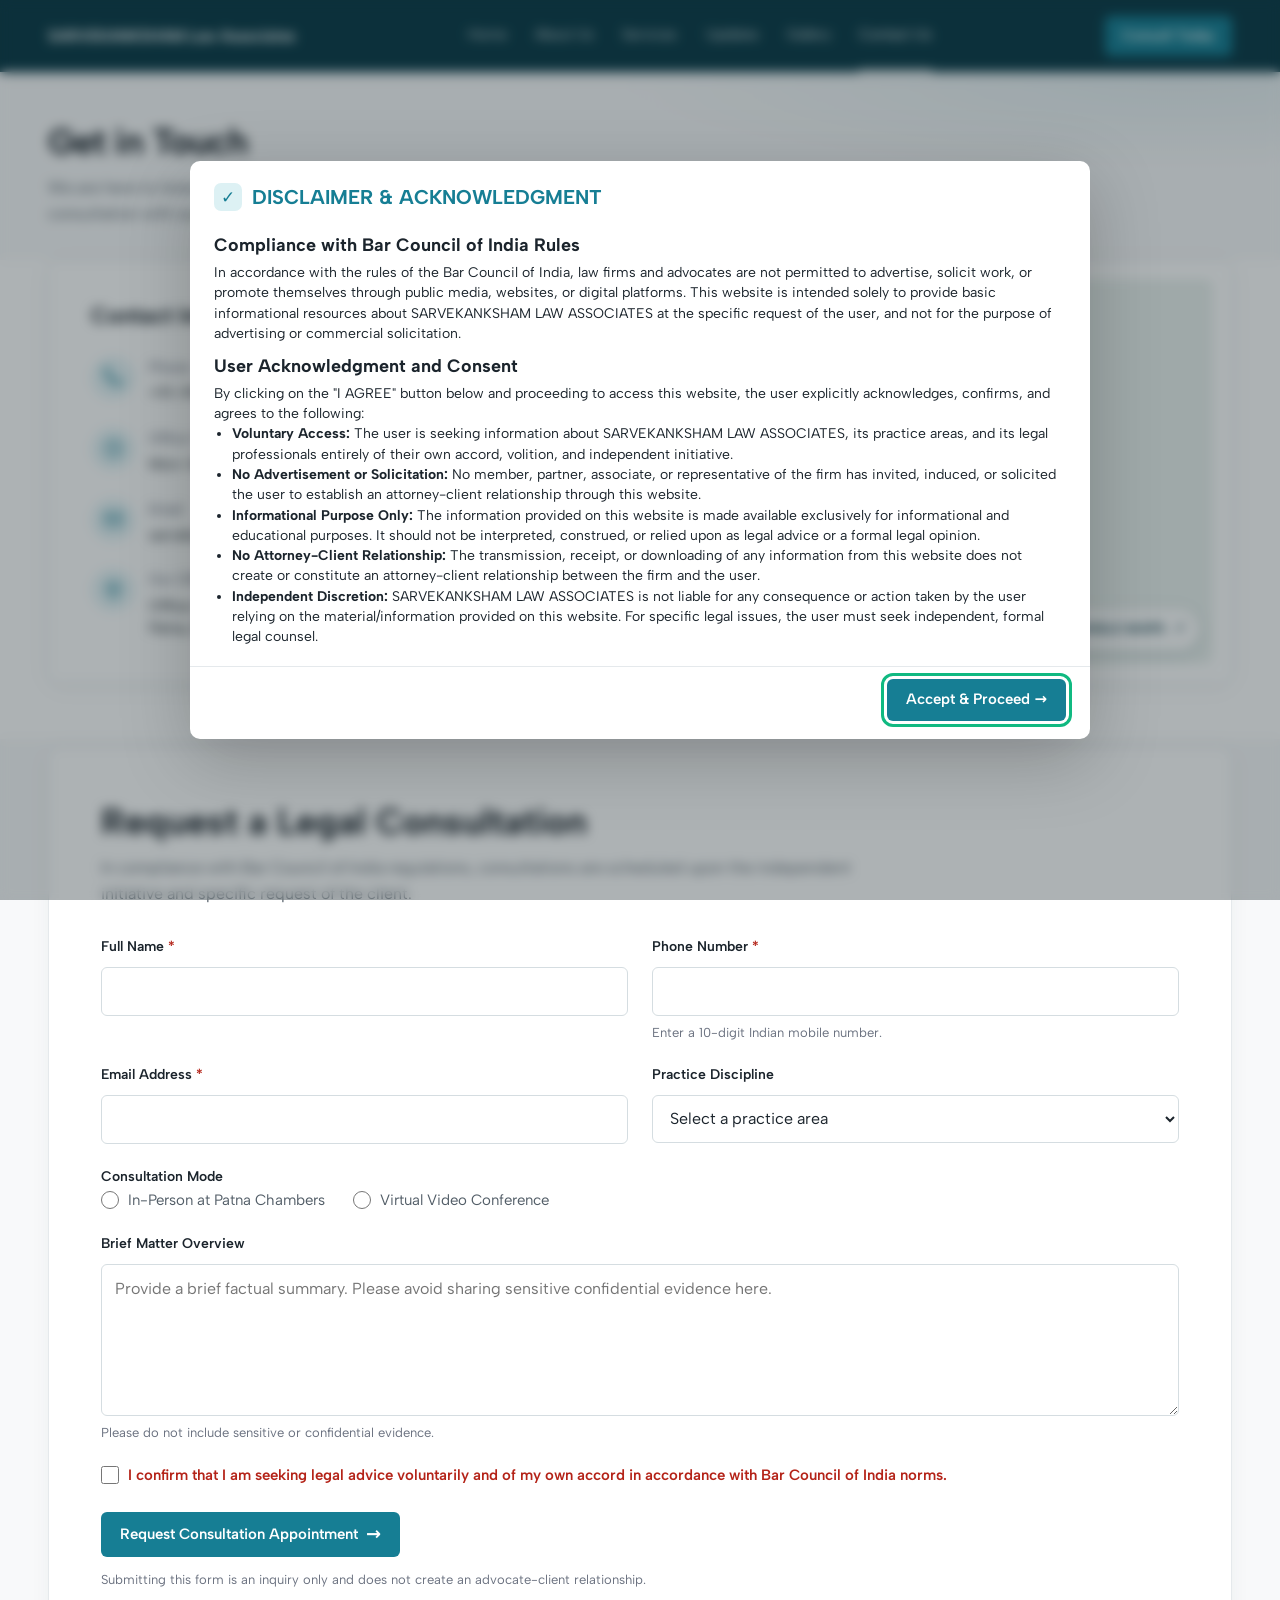
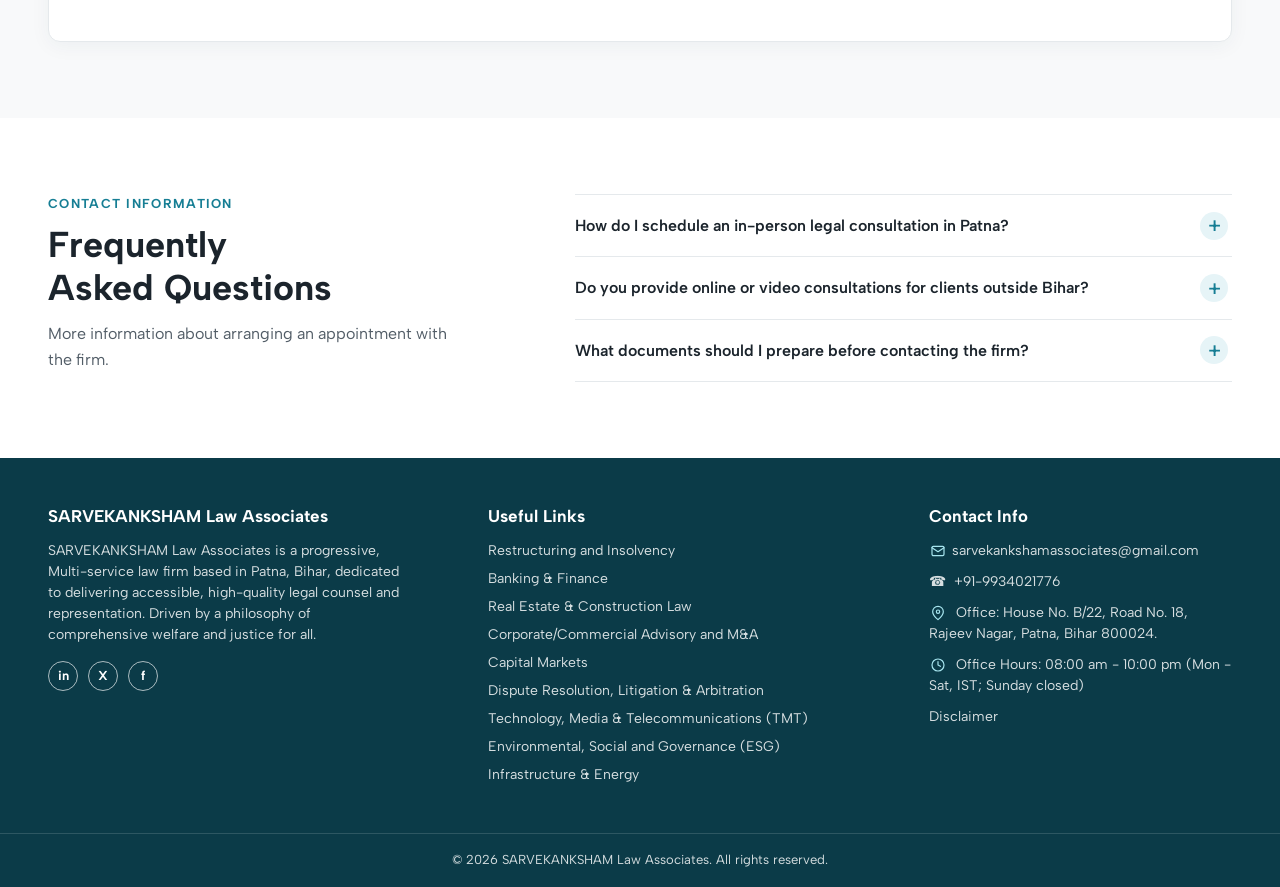
==== contact.html @ 712bc117 "Publish SARVEKANKSHAM Law Associates website Add static site, SEO deployment setup, and Netlify conf" ====
<!doctype html>
<html lang="en-IN">
<head>
  <meta charset="utf-8">
  <meta name="viewport" content="width=device-width, initial-scale=1">
  <meta name="theme-color" content="#0B3B48">
  <meta name="description" content="Schedule a confidential legal consultation with SARVEKANKSHAM Law Associates in Patna, Bihar. Find office location, chamber hours, and direct contact details.">
  <meta name="robots" content="index,follow">
  <link rel="canonical" href="https://sarvekanksham.com/contact.html">

  <title>Contact &amp; Consultation Request | SARVEKANKSHAM Law Associates Patna</title>
  <meta property="og:type" content="website">
  <meta property="og:locale" content="en_IN">
  <meta property="og:site_name" content="SARVEKANKSHAM Law Associates">
  <meta property="og:title" content="Contact &amp; Consultation Request | SARVEKANKSHAM Law Associates">
  <meta property="og:description" content="Contact SARVEKANKSHAM Law Associates in Patna, Bihar, for consultation arrangements, office details, and general inquiries.">
  <meta property="og:url" content="https://sarvekanksham.com/contact.html">
  <meta property="og:image" content="https://sarvekanksham.com/assets/images/about-office-sign.jpg">
  <meta property="og:image:alt" content="SARVEKANKSHAM Law Associates office sign">
  <meta name="twitter:card" content="summary_large_image">
  <meta name="twitter:title" content="Contact &amp; Consultation Request | SARVEKANKSHAM Law Associates">
  <meta name="twitter:description" content="Contact SARVEKANKSHAM Law Associates in Patna, Bihar, for consultation arrangements and office details.">
  <meta name="twitter:image" content="https://sarvekanksham.com/assets/images/about-office-sign.jpg">

  <link rel="preconnect" href="https://fonts.googleapis.com">
  <link rel="preconnect" href="https://fonts.gstatic.com" crossorigin>
  <link rel="stylesheet" href="assets/css/variables.css">
  <link rel="stylesheet" href="assets/css/base.css">
  <link rel="stylesheet" href="assets/css/components.css">
  <link rel="stylesheet" href="assets/css/pages/contact.css">
  <script src="assets/js/compliance.js" defer></script>
  <script src="assets/js/main.js" defer></script>
  <script src="assets/js/contact.js" defer></script>

  <script type="application/ld+json">
  {
    "@context": "https://schema.org",
    "@type": "ContactPage",
    "url": "https://sarvekanksham.com/contact.html",
    "name": "Contact SARVEKANKSHAM Law Associates",
    "mainEntity": {
      "@type": "LegalService",
      "@id": "https://sarvekanksham.com/#legal-service",
      "name": "SARVEKANKSHAM Law Associates",
      "url": "https://sarvekanksham.com/",
      "telephone": "+91-9934021776",
      "email": "sarvekankshamassociates@gmail.com",
      "hasMap": "https://maps.app.goo.gl/iKC4Cm7w2cUns8C2A",
      "address": {
        "@type": "PostalAddress",
        "streetAddress": "House No. B/22, Road No. 18, Rajeev Nagar",
        "addressLocality": "Patna",
        "addressRegion": "Bihar",
        "postalCode": "800024",
        "addressCountry": "IN"
      },
      "openingHoursSpecification": {
        "@type": "OpeningHoursSpecification",
        "dayOfWeek": ["Monday", "Tuesday", "Wednesday", "Thursday", "Friday", "Saturday"],
        "opens": "08:00",
        "closes": "22:00"
      }
    }
  }
  </script>
  <script type="application/ld+json">
  {
    "@context": "https://schema.org",
    "@type": "FAQPage",
    "mainEntity": [
      {
        "@type": "Question",
        "name": "How do I schedule an in-person legal consultation in Patna?",
        "acceptedAnswer": {
          "@type": "Answer",
          "text": "In-person consultations at our Patna chambers are scheduled upon prior request. You can submit your inquiry through our online consultation form or call our office desk directly (+91-9934021776) to schedule a mutually convenient appointment time."
        }
      },
      {
        "@type": "Question",
        "name": "Do you provide online or video consultations for clients outside Bihar?",
        "acceptedAnswer": {
          "@type": "Answer",
          "text": "Yes. We offer remote consultations via secure video conferencing for clients across India, non-resident Biharis, and commercial entities requiring preliminary legal advice or document review."
        }
      },
      {
        "@type": "Question",
        "name": "What documents should I prepare before contacting the firm?",
        "acceptedAnswer": {
          "@type": "Answer",
          "text": "Please have relevant primary legal documents ready: copy of the FIR or complaint for criminal matters, revenue records and title deeds for property disputes, or contracts and correspondence for commercial litigation."
        }
      }
    ]
  }
  </script>
</head>
<body>
  <a class="skip-link" href="#main-content">Skip to main content</a>

  <header class="site-header">
    <div class="container site-header__inner">
      <a class="site-brand" href="index.html" aria-label="SARVEKANKSHAM Law Associates home">SARVEKANKSHAM Law Associates</a>
      <button class="site-nav__toggle" type="button" aria-expanded="false" aria-controls="primary-navigation">
        <span aria-hidden="true">☰</span>
        <span class="site-nav__toggle-label">Open navigation</span>
      </button>
      <nav class="site-nav" id="primary-navigation" aria-label="Main navigation">
        <ul class="site-nav__links">
          <li><a href="index.html">Home</a></li>
          <li><a href="about.html">About Us</a></li>
          <li><a href="services.html">Services</a></li>
          <li><a href="updates.html">Updates</a></li>
          <li><a href="gallery.html">Gallery</a></li>
          <li><a class="active" href="contact.html" aria-current="page">Contact Us</a></li>
        </ul>
      </nav>
      <a class="btn-pill" href="contact.html" data-consult-cta>Consult Today</a>
    </div>
  </header>

  <main id="main-content">
    <section class="contact-hero" aria-labelledby="contact-title">
      <div class="container contact-hero__intro">
        <h1 id="contact-title">Get in Touch</h1>
        <p>We are here to listen and help you through your legal matters. Reach out today for a confidential consultation with our expert team.</p>
      </div>
    </section>

    <section class="contact-overview" aria-label="Contact details and office location">
      <div class="container contact-overview__card">
        <div class="contact-information">
          <h2>Contact Information</h2>
          <ul class="contact-information__list">
            <li class="contact-information__item">
              <span class="contact-information__icon" aria-hidden="true">
                <svg viewBox="0 0 24 24" fill="none" stroke="currentColor" stroke-width="1.8" stroke-linecap="round" stroke-linejoin="round"><path d="M21 16.4v3a2 2 0 0 1-2.2 2 19.8 19.8 0 0 1-8.6-3.1 19.4 19.4 0 0 1-6-6A19.8 19.8 0 0 1 1.1 3.7 2 2 0 0 1 3.1 1.5h3a2 2 0 0 1 2 1.7c.1 1 .4 2 .7 2.9a2 2 0 0 1-.5 2.1L7 9.5a16 16 0 0 0 6 6l1.3-1.3a2 2 0 0 1 2.1-.5c.9.3 1.9.6 2.9.7a2 2 0 0 1 1.7 2Z"/></svg>
              </span>
              <div>
                <span class="contact-information__label">Phone</span>
                <a class="contact-information__value" href="tel:+919934021776">+91-9934021776</a>
              </div>
            </li>
            <li class="contact-information__item">
              <span class="contact-information__icon" aria-hidden="true">
                <svg viewBox="0 0 24 24" fill="none" stroke="currentColor" stroke-width="1.8" stroke-linecap="round" stroke-linejoin="round"><circle cx="12" cy="12" r="9"/><path d="M12 7v5l3.5 2"/></svg>
              </span>
              <div>
                <span class="contact-information__label">Office Time</span>
                <span class="contact-information__value">Mon–Sat | 08:00 AM–10:00 PM IST; Sunday closed</span>
              </div>
            </li>
            <li class="contact-information__item">
              <span class="contact-information__icon" aria-hidden="true">
                <svg viewBox="0 0 24 24" fill="none" stroke="currentColor" stroke-width="1.8" stroke-linecap="round" stroke-linejoin="round"><rect x="3" y="5" width="18" height="14" rx="2"/><path d="m3 7 9 6 9-6"/></svg>
              </span>
              <div>
                <span class="contact-information__label">Email</span>
                <a class="contact-information__value" href="mailto:sarvekankshamassociates@gmail.com">sarvekankshamassociates@gmail.com</a>
              </div>
            </li>
            <li class="contact-information__item">
              <span class="contact-information__icon" aria-hidden="true">
                <svg viewBox="0 0 24 24" fill="none" stroke="currentColor" stroke-width="1.8" stroke-linecap="round" stroke-linejoin="round"><path d="M20 10c0 5-8 12-8 12S4 15 4 10a8 8 0 1 1 16 0Z"/><circle cx="12" cy="10" r="2.5"/></svg>
              </span>
              <div>
                <span class="contact-information__label">Our Office</span>
                <span class="contact-information__value">Office: House No. B/22, Road No. 18, Rajeev Nagar, Patna, Bihar 800024</span>
              </div>
            </li>
          </ul>
      </div>

      <div class="contact-map">
        <div class="map-link-wrapper">
          <iframe
            class="contact-map__embed"
            src="https://www.google.com/maps?q=House+No.+B%2F22%2C+Road+No.+18%2C+Rajeev+Nagar%2C+Patna%2C+Bihar+800024&output=embed"
            title="Google Maps showing SARVEKANKSHAM Law Associates in Patna"
            loading="lazy"
            referrerpolicy="no-referrer-when-downgrade"
            allowfullscreen>
          </iframe>
          <a class="contact-map__open" href="https://maps.app.goo.gl/iKC4Cm7w2cUns8C2A" target="_blank" rel="noopener noreferrer" aria-label="Open SARVEKANKSHAM Law Associates office location in Google Maps">Open in Google Maps <span aria-hidden="true">↗</span></a>
        </div>
      </div>
    </section>

    <section class="consultation-section" aria-labelledby="consultation-title">
      <div class="container">
        <div class="consultation-card">
          <header class="consultation-card__header">
            <h2 id="consultation-title">Request a Legal Consultation</h2>
            <p>In compliance with Bar Council of India regulations, consultations are scheduled upon the independent initiative and specific request of the client.</p>
          </header>

          <form id="contact-form" name="consultation-request" method="POST" data-netlify="true" netlify-honeypot="bot-field">
            <input type="hidden" name="form-name" value="consultation-request">
            <input type="hidden" name="subject" value="New consultation request from SARVEKANKSHAM Law Associates website">
            <p class="contact-form__submission-message" role="alert" data-form-error hidden>Your request could not be sent. Please try again or call <a href="tel:+919934021776">+91-9934021776</a>.</p>
            <p class="form-field__hint" role="status" data-form-pending hidden>Sending your request...</p>
            <div class="contact-form__honeypot" aria-hidden="true">
              <label for="bot-field">Leave this field empty</label>
              <input id="bot-field" name="bot-field" tabindex="-1" autocomplete="off">
            </div>

            <div class="contact-form__grid">
              <div class="form-field">
                <label for="full-name">Full Name <span aria-hidden="true">*</span></label>
                <input id="full-name" name="full-name" type="text" autocomplete="name" minlength="2" maxlength="100" required aria-describedby="full-name-error">
                <span class="form-field__error" id="full-name-error" data-error-for="full-name" aria-live="polite"></span>
              </div>

              <div class="form-field">
                <label for="phone-number">Phone Number <span aria-hidden="true">*</span></label>
                <input id="phone-number" name="phone-number" type="tel" inputmode="numeric" autocomplete="tel-national" pattern="[6-9][0-9]{9}" minlength="10" maxlength="10" title="Enter a 10-digit Indian mobile number starting with 6, 7, 8, or 9." required aria-describedby="phone-number-hint phone-number-error">
                <span class="form-field__hint" id="phone-number-hint">Enter a 10-digit Indian mobile number.</span>
                <span class="form-field__error" id="phone-number-error" data-error-for="phone-number" aria-live="polite"></span>
              </div>

              <div class="form-field">
                <label for="email-address">Email Address <span aria-hidden="true">*</span></label>
                <input id="email-address" name="email" type="email" autocomplete="email" maxlength="254" required aria-describedby="email-address-error">
                <span class="form-field__error" id="email-address-error" data-error-for="email" aria-live="polite"></span>
              </div>

              <div class="form-field">
                <label for="practice-discipline">Practice Discipline</label>
                <select id="practice-discipline" name="practice-discipline" aria-describedby="practice-discipline-error">
                  <option value="">Select a practice area</option>
                  <option>Criminal Defense / BNSS Bail</option>
                  <option>Constitutional Writs</option>
                  <option>Bihar Land Encroachment</option>
                  <option>Corporate Advisory &amp; NCLT</option>
                  <option>Family &amp; Succession</option>
                  <option>Pro Bono Assistance</option>
                </select>
                <span class="form-field__error" id="practice-discipline-error" data-error-for="practice-discipline" aria-live="polite"></span>
              </div>

              <fieldset class="form-field form-field--full form-field--choice">
                <legend>Consultation Mode</legend>
                <div class="form-choice">
                  <label><input type="radio" name="consultation-mode" value="In-Person at Patna Chambers"> In-Person at Patna Chambers</label>
                  <label><input type="radio" name="consultation-mode" value="Virtual Video Conference"> Virtual Video Conference</label>
                </div>
                <span class="form-field__error" id="consultation-mode-error" data-error-for="consultation-mode" aria-live="polite"></span>
              </fieldset>

              <div class="form-field form-field--full">
                <label for="matter-overview">Brief Matter Overview</label>
                <textarea id="matter-overview" name="matter-overview" rows="5" maxlength="2000" placeholder="Provide a brief factual summary. Please avoid sharing sensitive confidential evidence here." aria-describedby="matter-overview-hint matter-overview-error"></textarea>
                <span class="form-field__hint" id="matter-overview-hint">Please do not include sensitive or confidential evidence.</span>
                <span class="form-field__error" id="matter-overview-error" data-error-for="matter-overview" aria-live="polite"></span>
              </div>

              <div class="form-field form-field--full form-field--consent">
                <label for="bci-consent">
                  <input id="bci-consent" name="bci-consent" type="checkbox" required aria-describedby="bci-consent-error">
                  <span>I confirm that I am seeking legal advice voluntarily and of my own accord in accordance with Bar Council of India norms.</span>
                </label>
                <span class="form-field__error" id="bci-consent-error" data-error-for="bci-consent" aria-live="polite"></span>
              </div>
            </div>

            <button class="btn-primary consultation-submit" type="submit">Request Consultation Appointment <span aria-hidden="true">→</span></button>
            <p class="contact-form__privacy">Submitting this form is an inquiry only and does not create an advocate-client relationship.</p>
          </form>
          <div class="consultation-confirmation" role="status" tabindex="-1" data-form-success hidden>
            <h3>Request received</h3>
            <p>Thank you for reaching out. Our office will contact you to arrange a mutually convenient appointment time. This inquiry does not create an advocate-client relationship.</p>
          </div>
        </div>
      </div>
    </section>

    <section class="contact-faq" aria-labelledby="contact-faq-title">
      <div class="container contact-faq__layout">
        <header class="contact-faq__intro">
          <p class="contact-eyebrow">Contact information</p>
          <h2 id="contact-faq-title">Frequently Asked Questions</h2>
          <p>More information about arranging an appointment with the firm.</p>
        </header>

        <div class="contact-faq__list" data-contact-faq>
          <details class="contact-faq__item">
            <summary>How do I schedule an in-person legal consultation in Patna?</summary>
            <div class="contact-faq__answer">
              <p>In-person consultations at our Patna chambers are scheduled upon prior request. You can submit your inquiry through our online consultation form or call our office desk directly (<a href="tel:+919934021776">+91-9934021776</a>) to schedule a mutually convenient appointment time.</p>
            </div>
          </details>
          <details class="contact-faq__item">
            <summary>Do you provide online or video consultations for clients outside Bihar?</summary>
            <div class="contact-faq__answer">
              <p>Yes. We offer remote consultations via secure video conferencing for clients across India, non-resident Biharis, and commercial entities requiring preliminary legal advice or document review.</p>
            </div>
          </details>
          <details class="contact-faq__item">
            <summary>What documents should I prepare before contacting the firm?</summary>
            <div class="contact-faq__answer">
              <p>Please have relevant primary legal documents ready: copy of the FIR or complaint for criminal matters, revenue records and title deeds for property disputes, or contracts and correspondence for commercial litigation.</p>
            </div>
          </details>
        </div>
      </div>
    </section>
  </main>

  <footer class="site-footer">
    <div class="container site-footer__main">
      <section class="site-footer__brand" aria-labelledby="footer-brand">
        <h2 id="footer-brand">SARVEKANKSHAM Law Associates</h2>
        <p>SARVEKANKSHAM Law Associates is a progressive, Multi-service law firm based in Patna, Bihar, dedicated to delivering accessible, high-quality legal counsel and representation. Driven by a philosophy of comprehensive welfare and justice for all.</p>
        <div class="social-links" aria-label="Social media">
          <a href="https://www.linkedin.com/" aria-label="LinkedIn">in</a>
          <a href="https://x.com/" aria-label="X">X</a>
          <a href="https://www.facebook.com/" aria-label="Facebook">f</a>
          
        </div>
      </section>
      <section aria-labelledby="footer-links-title">
        <h2 id="footer-links-title">Useful Links</h2>
        <ul class="site-footer__links">
          <li><a href="practice-detail.html?topic=insolvency">Restructuring and Insolvency</a></li>
          <li><a href="practice-detail.html?topic=banking">Banking &amp; Finance</a></li>
          <li><a href="practice-detail.html?topic=real-estate">Real Estate &amp; Construction Law</a></li>
          <li><a href="practice-detail.html?topic=corporate-ma">Corporate/Commercial Advisory and M&amp;A</a></li>
          <li><a href="practice-detail.html?topic=capital-markets">Capital Markets</a></li>
          <li><a href="practice-detail.html?topic=dispute-resolution">Dispute Resolution, Litigation &amp; Arbitration</a></li>
          <li><a href="practice-detail.html?topic=tmt">Technology, Media &amp; Telecommunications (TMT)</a></li>
          <li><a href="practice-detail.html?topic=esg">Environmental, Social and Governance (ESG)</a></li>
          <li><a href="practice-detail.html?topic=infrastructure">Infrastructure &amp; Energy</a></li>
        </ul>
      </section>
      <section aria-labelledby="footer-contact-title">
        <h2 id="footer-contact-title">Contact Info</h2>
        <address class="site-footer__contact">
          <p><a href="mailto:sarvekankshamassociates@gmail.com"><span class="site-footer__icon" aria-hidden="true"><svg viewBox="0 0 24 24" fill="none" stroke="currentColor" stroke-width="1.8" stroke-linecap="round" stroke-linejoin="round"><rect x="3" y="5" width="18" height="14" rx="2"/><path d="m3 7 9 6 9-6"/></svg></span>sarvekankshamassociates@gmail.com</a></p>
          <p><a href="tel:+919934021776">☎&nbsp; +91-9934021776</a></p>
          <p><span class="site-footer__icon" aria-hidden="true"><svg viewBox="0 0 24 24" fill="none" stroke="currentColor" stroke-width="1.8" stroke-linecap="round" stroke-linejoin="round"><path d="M20 10c0 5-8 12-8 12S4 15 4 10a8 8 0 1 1 16 0Z"/><circle cx="12" cy="10" r="2.5"/></svg></span> Office: House No. B/22, Road No. 18, Rajeev Nagar, Patna, Bihar 800024.</p>
          <p><span class="site-footer__icon" aria-hidden="true"><svg viewBox="0 0 24 24" fill="none" stroke="currentColor" stroke-width="1.8" stroke-linecap="round" stroke-linejoin="round"><circle cx="12" cy="12" r="9"/><path d="M12 7v5l3.5 2"/></svg></span> Office Hours: 08:00 am - 10:00 pm (Mon - Sat, IST; Sunday closed)</p>
          <p><a href="#bci-compliance-modal" data-open-compliance>Disclaimer</a></p>
        </address>
      </section>
    </div>
    <div class="site-footer__bottom">
      <div class="container">© 2026 SARVEKANKSHAM Law Associates. All rights reserved.</div>
    </div>
  </footer>

  <template data-compliance-disclaimer>
    <h3>Compliance with Bar Council of India Rules</h3>
    <p>In accordance with the rules of the Bar Council of India, law firms and advocates are not permitted to advertise, solicit work, or promote themselves through public media, websites, or digital platforms. This website is intended solely to provide basic informational resources about SARVEKANKSHAM LAW ASSOCIATES at the specific request of the user, and not for the purpose of advertising or commercial solicitation.</p>
    <h3>User Acknowledgment and Consent</h3>
    <p>By clicking on the "I AGREE" button below and proceeding to access this website, the user explicitly acknowledges, confirms, and agrees to the following:</p>
    <ul>
      <li><strong>Voluntary Access:</strong> The user is seeking information about SARVEKANKSHAM LAW ASSOCIATES, its practice areas, and its legal professionals entirely of their own accord, volition, and independent initiative.</li>
      <li><strong>No Advertisement or Solicitation:</strong> No member, partner, associate, or representative of the firm has invited, induced, or solicited the user to establish an attorney-client relationship through this website.</li>
      <li><strong>Informational Purpose Only:</strong> The information provided on this website is made available exclusively for informational and educational purposes. It should not be interpreted, construed, or relied upon as legal advice or a formal legal opinion.</li>
      <li><strong>No Attorney-Client Relationship:</strong> The transmission, receipt, or downloading of any information from this website does not create or constitute an attorney-client relationship between the firm and the user.</li>
      <li><strong>Independent Discretion:</strong> SARVEKANKSHAM LAW ASSOCIATES is not liable for any consequence or action taken by the user relying on the material/information provided on this website. For specific legal issues, the user must seek independent, formal legal counsel.</li>
    </ul>
  </template>
</body>
</html>
---- assets/css/variables.css ----
@import url("https://fonts.googleapis.com/css2?family=Albert+Sans:wght@400;500;600;700&display=swap");

:root {
  color-scheme: light;

  --color-teal: #0B3B48;
  --color-accent: #167E94;
  --color-accent-hover: #116274;
  --color-cream: #F8F9FA;
  --color-surface: #FFFFFF;
  --color-surface-muted: #E8EEF0;
  --color-hero: #C8D1C2;
  --color-heading: #1B242C;
  --color-text: #525D67;
  --color-border: #E5E9EC;
  --color-success: #10B981;

  --font-family: "Albert Sans", system-ui, -apple-system, BlinkMacSystemFont, "Segoe UI", sans-serif;
  --font-size-body: 16px;
  --line-height-body: 1.6;
  --line-height-heading: 1.2;

  --radius-sm: 6px;
  --radius-md: 10px;
  --radius-lg: 14px;
  --shadow-card: 0 8px 26px rgb(11 59 72 / 8%);
  --transition-standard: 180ms ease;

  --container-width: 1200px;
  --container-gutter: clamp(20px, 5vw, 48px);
  --header-height: 72px;
  --layer-header: 100;
  --layer-modal: 9999;
}
---- assets/css/base.css ----
*,
*::before,
*::after {
  box-sizing: border-box;
  margin: 0;
  padding: 0;
}

html {
  scroll-behavior: smooth;
  scroll-padding-top: calc(var(--header-height) + 16px);
  -webkit-text-size-adjust: 100%;
  text-size-adjust: 100%;
}

body {
  min-width: 320px;
  background: var(--color-cream);
  color: var(--color-text);
  font-family: var(--font-family);
  font-size: var(--font-size-body);
  font-weight: 400;
  line-height: var(--line-height-body);
  text-rendering: optimizeLegibility;
  -webkit-font-smoothing: antialiased;
}

button,
input,
select,
textarea {
  color: inherit;
  font: inherit;
}

button {
  cursor: pointer;
}

img,
svg {
  display: block;
  max-width: 100%;
}

img {
  height: auto;
}

h1,
h2,
h3,
h4 {
  color: var(--color-heading);
  font-weight: 700;
  line-height: var(--line-height-heading);
  text-wrap: balance;
}

h1,
h2 {
  font-size: clamp(28px, 4vw, 36px);
}

h3 {
  font-size: 19px;
}

p {
  text-wrap: pretty;
}

a {
  color: inherit;
  text-decoration: none;
}

a:focus-visible,
button:focus-visible {
  outline: 3px solid var(--color-success);
  outline-offset: 3px;
}

::selection {
  background: var(--color-accent);
  color: #FFFFFF;
}

.container {
  width: min(100% - (2 * var(--container-gutter)), var(--container-width));
  margin-inline: auto;
}

.skip-link {
  position: fixed;
  z-index: calc(var(--layer-modal) + 1);
  top: 8px;
  left: 8px;
  padding: 10px 14px;
  transform: translateY(-160%);
  background: var(--color-surface);
  color: var(--color-teal);
}

.skip-link:focus {
  transform: translateY(0);
}

.btn-primary,
.btn-pill {
  display: inline-flex;
  min-height: 44px;
  align-items: center;
  justify-content: center;
  gap: 8px;
  border: 1px solid transparent;
  border-radius: var(--radius-sm);
  padding: 10px 18px;
  background: var(--color-accent);
  color: #FFFFFF;
  font-size: 15px;
  font-weight: 600;
  line-height: 1.25;
  text-align: center;
  transition: background-color var(--transition-standard), transform var(--transition-standard);
}

.btn-primary:hover,
.btn-pill:hover {
  background: var(--color-accent-hover);
}

.btn-primary:active,
.btn-pill:active {
  transform: translateY(1px);
}

@media (max-width: 640px) {
  :root {
    --header-height: 64px;
  }
}

@media (prefers-reduced-motion: reduce) {
  *,
  *::before,
  *::after {
    scroll-behavior: auto !important;
    animation-duration: 0.01ms !important;
    animation-iteration-count: 1 !important;
    transition-duration: 0.01ms !important;
  }
}
---- assets/css/components.css ----
.site-header {
  position: sticky;
  z-index: var(--layer-header);
  top: 0;
  background: var(--color-teal);
  color: #FFFFFF;
  box-shadow: 0 2px 10px rgb(11 59 72 / 14%);
}

.site-header__inner {
  display: flex;
  min-height: var(--header-height);
  align-items: center;
  justify-content: space-between;
  gap: 24px;
}

.site-brand {
  flex: 0 0 auto;
  color: #FFFFFF;
  font-size: 15px;
  font-weight: 700;
}

.site-nav__toggle {
  display: none;
  min-width: 44px;
  min-height: 44px;
  align-items: center;
  justify-content: center;
  border: 1px solid rgb(255 255 255 / 28%);
  border-radius: var(--radius-sm);
  background: transparent;
  color: #FFFFFF;
  font-size: 22px;
}

.site-nav__toggle-label {
  position: absolute;
  width: 1px;
  height: 1px;
  overflow: hidden;
  clip: rect(0, 0, 0, 0);
  clip-path: inset(50%);
  white-space: nowrap;
}

.site-nav__links {
  display: flex;
  align-items: center;
  gap: clamp(14px, 2.2vw, 30px);
  list-style: none;
}

.site-nav__links a {
  display: inline-flex;
  min-height: var(--header-height);
  align-items: center;
  border-bottom: 2px solid transparent;
  color: rgb(255 255 255 / 88%);
  font-size: 14px;
  transition: border-color var(--transition-standard), color var(--transition-standard);
}

.site-nav__links a:hover,
.site-nav__links a.active,
.site-nav__links a[aria-current="page"] {
  border-bottom-color: #FFFFFF;
  color: #FFFFFF;
}

.site-header .btn-pill {
  min-height: 40px;
  padding: 8px 16px;
  font-size: 14px;
}

.site-footer {
  background: var(--color-teal);
  color: #FFFFFF;
}

.site-footer__main {
  display: grid;
  grid-template-columns: minmax(210px, 1.2fr) minmax(250px, 1.2fr) minmax(240px, 1fr);
  gap: clamp(28px, 6vw, 84px);
  padding-block: 48px;
}

.site-footer h2,
.site-footer h3 {
  margin-bottom: 14px;
  color: #FFFFFF;
  font-size: 17px;
}

.site-footer__brand p,
.site-footer li,
.site-footer address {
  color: rgb(255 255 255 / 84%);
  font-size: 14px;
  font-style: normal;
  line-height: 1.5;
}

.site-footer__brand p {
  margin-top: 12px;
}

.site-footer__links {
  display: grid;
  gap: 7px;
  list-style: none;
}

.site-footer a {
  color: inherit;
  text-decoration: underline;
  text-decoration-color: transparent;
  text-underline-offset: 3px;
  transition: text-decoration-color var(--transition-standard);
}

.site-footer a:hover {
  text-decoration-color: currentColor;
}

.site-footer__contact {
  display: grid;
  gap: 10px;
}

.site-footer__contact p {
  font-size: 14px;
}

.site-footer__icon {
  display: inline-flex;
  width: 18px;
  height: 18px;
  flex: 0 0 auto;
  align-items: center;
  justify-content: center;
  margin-right: 5px;
  color: #A7E5EF;
  vertical-align: -4px;
}

.site-footer__icon svg {
  width: 16px;
  height: 16px;
}

.site-footer__contact a .site-footer__icon {
  vertical-align: -4px;
}

.site-footer__bottom {
  border-top: 1px solid rgb(255 255 255 / 14%);
  padding-block: 16px;
  color: rgb(255 255 255 / 82%);
  font-size: 13px;
  text-align: center;
}

.social-links {
  display: flex;
  gap: 10px;
  margin-top: 16px;
}

.social-links a {
  display: grid;
  width: 30px;
  height: 30px;
  place-items: center;
  border: 1px solid rgb(255 255 255 / 65%);
  border-radius: 50%;
  font-size: 13px;
  font-weight: 700;
}

.compliance-modal[hidden] {
  display: none;
}

.compliance-modal {
  position: fixed;
  z-index: var(--layer-modal);
  inset: 0;
  display: grid;
  overflow-y: auto;
  place-items: center;
  padding: 24px;
  background: rgb(15 31 35 / 34%);
  -webkit-backdrop-filter: blur(6px);
  backdrop-filter: blur(6px);
  opacity: 0;
  transition: opacity 200ms ease;
}

.compliance-modal.is-visible {
  opacity: 1;
}

.compliance-modal__dialog {
  width: min(100%, 900px);
  max-height: min(88vh, 760px);
  display: flex;
  flex-direction: column;
  overflow: hidden;
  border-radius: var(--radius-md);
  background: #FFFFFF;
  box-shadow: 0 20px 70px rgb(0 0 0 / 22%);
  color: var(--color-heading);
  transform: translateY(10px);
  transition: transform 200ms ease;
}

.compliance-modal.is-visible .compliance-modal__dialog {
  transform: translateY(0);
}

.consult-options {
  position: fixed;
  inset: 0;
  width: min(460px, calc(100% - 32px));
  max-width: none;
  max-height: calc(100dvh - 32px);
  overflow-y: auto;
  margin: auto;
  border: 0;
  border-radius: var(--radius-lg);
  background: #FFFFFF;
  padding: 0;
  color: var(--color-text);
  box-shadow: 0 20px 70px rgb(0 0 0 / 22%);
}

.consult-options::backdrop {
  background: rgb(15 31 35 / 55%);
  -webkit-backdrop-filter: blur(3px);
  backdrop-filter: blur(3px);
}

.consult-options__content {
  position: relative;
  padding: clamp(26px, 6vw, 36px);
}

.consult-options__close {
  position: absolute;
  top: 14px;
  right: 14px;
  display: grid;
  width: 40px;
  height: 40px;
  place-items: center;
  border: 1px solid var(--color-border);
  border-radius: 50%;
  background: #FFFFFF;
  color: var(--color-heading);
  font-size: 24px;
  line-height: 1;
}

.consult-options__eyebrow {
  margin-bottom: 8px;
  color: var(--color-accent);
  font-size: 13px;
  font-weight: 700;
  letter-spacing: 0.1em;
  text-transform: uppercase;
}

.consult-options h2 {
  padding-right: 20px;
  color: var(--color-heading);
  font-size: clamp(23px, 5vw, 28px);
  line-height: 1.25;
}

.consult-options__content > p:not(.consult-options__eyebrow) {
  margin-top: 12px;
  font-size: 15px;
  line-height: 1.5;
}

.consult-options__actions {
  display: grid;
  gap: 12px;
  margin-top: 24px;
}

.consult-options__request,
.consult-options__call {
  width: 100%;
  min-height: 56px;
  justify-content: center;
  gap: 12px;
  padding: 12px 16px;
  font-size: 15px;
  line-height: 1.35;
  text-align: left;
}

.consult-options__icon {
  width: 22px;
  height: 22px;
  flex: 0 0 auto;
}

.consult-options__call {
  display: flex;
  flex: 1;
  min-width: 0;
  align-items: center;
  justify-content: center;
  border: 1px solid var(--color-border);
  border-radius: var(--radius-sm);
  color: var(--color-teal);
  font-weight: 600;
  transition: border-color var(--transition-standard), background-color var(--transition-standard);
}

.consult-options__call:hover {
  border-color: var(--color-accent);
  background: #F3FAFB;
}

.consult-options__call .consult-options__icon {
  width: 20px;
  height: 20px;
}

.consult-options__content > .consult-options__note {
  margin-top: 18px;
  color: #6B7280;
  font-size: 13px;
}

.compliance-modal__header {
  display: flex;
  align-items: center;
  gap: 10px;
  padding: 22px 24px 12px;
}

.compliance-modal__icon {
  display: grid;
  width: 28px;
  height: 28px;
  flex: 0 0 auto;
  place-items: center;
  border-radius: 7px;
  background: #DDF1F4;
  color: var(--color-accent);
  font-size: 17px;
  font-weight: 700;
}

.compliance-modal__header h2 {
  color: var(--color-accent);
  font-size: 20px;
}

.compliance-modal__content {
  overflow-y: auto;
  overscroll-behavior: contain;
  padding: 0 24px 18px;
  color: var(--color-heading);
  font-size: 14px;
  line-height: 1.45;
}

.compliance-modal__content h3 {
  margin-block: 12px 6px;
  font-size: 18px;
}

.compliance-modal__content p + p {
  margin-top: 10px;
}

.compliance-modal__content ul {
  padding-left: 18px;
}

.compliance-modal__footer {
  display: flex;
  justify-content: flex-end;
  border-top: 1px solid var(--color-border);
  padding: 12px 24px 18px;
}

.compliance-modal__agree {
  min-height: 42px;
}

@media (max-width: 900px) {
  .site-header__inner {
    gap: 14px;
  }

  .site-nav__links {
    gap: 14px;
  }

  .site-nav__links a {
    font-size: 13px;
  }

  .site-brand {
    font-size: 13px;
  }
}

@media (max-width: 720px) {
  .site-nav__toggle {
    display: inline-flex;
  }

  .site-nav {
    position: absolute;
    top: 100%;
    right: 0;
    left: 0;
    display: none;
    border-top: 1px solid rgb(255 255 255 / 14%);
    background: var(--color-teal);
    padding: 8px var(--container-gutter) 16px;
  }

  .site-nav.is-open {
    display: block;
  }

  .site-nav__links {
    display: grid;
    gap: 0;
  }

  .site-nav__links a {
    min-height: 44px;
    border-bottom: 1px solid rgb(255 255 255 / 12%);
  }

  .site-header .btn-pill {
    margin-left: auto;
  }

  .site-footer__main {
    grid-template-columns: repeat(2, minmax(0, 1fr));
  }

  .site-footer__brand {
    grid-column: 1 / -1;
  }
}

@media (max-width: 520px) {
  .site-header__inner {
    gap: 10px;
  }

  .site-brand {
    max-width: 44%;
    font-size: 12px;
    line-height: 1.25;
  }

  .site-header .btn-pill {
    min-height: 38px;
    padding-inline: 10px;
    font-size: 12px;
  }

  .site-footer__main {
    grid-template-columns: 1fr;
    gap: 28px;
    padding-block: 36px;
  }

  .site-footer__brand {
    grid-column: auto;
  }

  .compliance-modal {
    padding: 12px;
  }

  .compliance-modal__dialog {
    max-height: 94vh;
  }

  .compliance-modal__header {
    padding: 18px 18px 10px;
  }

  .compliance-modal__content {
    padding-inline: 18px;
  }

  .compliance-modal__footer {
    padding: 12px 18px 16px;
  }
}

@media (prefers-reduced-motion: reduce) {
  .compliance-modal,
  .compliance-modal__dialog {
    transition-duration: 0.01ms;
  }
}
---- assets/css/pages/contact.css ----
.contact-hero {
  background:
    radial-gradient(ellipse at 92% 8%, rgb(22 126 148 / 8%), transparent 34%),
    var(--color-cream);
  padding-block: 48px 34px;
}

.contact-hero__intro h1,
.consultation-card__header h2,
.contact-faq__intro h2 {
  color: var(--color-heading);
  font-size: clamp(28px, 3.5vw, 36px);
  font-weight: 700;
}

.contact-hero__intro h1 {
  letter-spacing: -0.025em;
}

.contact-hero__intro > p {
  max-width: 760px;
  margin-top: 12px;
  color: var(--color-text);
  font-size: 16px;
  line-height: 1.6;
}

.contact-overview {
  background: #FFFFFF;
  padding-block: 0 56px;
}

.contact-overview__card {
  display: grid;
  grid-template-columns: minmax(0, 0.9fr) minmax(0, 1.1fr);
  overflow: hidden;
  border: 1px solid var(--color-border);
  border-radius: 12px;
  background: #FFFFFF;
  box-shadow: 0 4px 20px rgb(11 59 72 / 6%);
}

.contact-information {
  padding: clamp(26px, 4vw, 42px);
}

.contact-information h2 {
  margin-bottom: 26px;
  color: var(--color-heading);
  font-size: 22px;
  font-weight: 700;
}

.contact-information__list {
  display: grid;
  gap: 22px;
  list-style: none;
}

.contact-information__item {
  display: grid;
  grid-template-columns: 44px minmax(0, 1fr);
  align-items: start;
  gap: 14px;
}

.contact-information__icon {
  display: grid;
  width: 44px;
  height: 44px;
  place-items: center;
  border-radius: 50%;
  background: #E6F4F7;
  color: var(--color-accent);
}

.contact-information__icon svg {
  width: 21px;
  height: 21px;
}

.contact-information__item > div {
  display: grid;
  gap: 3px;
  padding-top: 1px;
}

.contact-information__label {
  color: #6B7280;
  font-size: 14px;
  font-weight: 500;
}

.contact-information__value {
  color: var(--color-heading);
  font-size: 15px;
  line-height: 1.5;
  overflow-wrap: anywhere;
}

a.contact-information__value:hover {
  color: var(--color-accent-hover);
  text-decoration: underline;
  text-underline-offset: 3px;
}

.contact-map {
  display: flex;
  min-height: 100%;
  flex-direction: column;
  border-left: 1px solid var(--color-border);
  background: #FFFFFF;
  padding: 18px;
}

.map-link-wrapper {
  position: relative;
  display: block;
  min-height: 300px;
  flex: 1;
  overflow: hidden;
  border-radius: 8px;
  background: #EAF1EE;
}

.contact-map__embed {
  display: block;
  width: 100%;
  height: 100%;
  min-height: 300px;
  border: 0;
}

.contact-map__open {
  position: absolute;
  right: 14px;
  bottom: 14px;
  display: inline-flex;
  align-items: center;
  gap: 8px;
  border-radius: 999px;
  background: #FFFFFF;
  padding: 10px 14px;
  box-shadow: 0 4px 16px rgb(11 59 72 / 14%);
  color: var(--color-teal);
  font-size: 13px;
  font-weight: 700;
  letter-spacing: 0.025em;
  text-transform: uppercase;
}

.contact-map__open:hover {
  color: var(--color-accent-hover);
}

.consultation-section {
  background: var(--color-cream);
  padding-block: 8px 76px;
}

.consultation-card {
  border: 1px solid var(--color-border);
  border-radius: 12px;
  background: #FFFFFF;
  padding: clamp(24px, 5vw, 52px);
  box-shadow: 0 4px 20px rgb(11 59 72 / 5%);
}

.consultation-card__header {
  max-width: 800px;
  margin-bottom: 30px;
}

.consultation-card__header > p {
  margin-top: 12px;
  color: var(--color-text);
  font-size: 16px;
  line-height: 1.6;
}

.contact-form__grid {
  display: grid;
  grid-template-columns: repeat(2, minmax(0, 1fr));
  gap: 22px 24px;
}

.form-field {
  display: flex;
  min-width: 0;
  flex-direction: column;
  gap: 8px;
}

.form-field--full {
  grid-column: 1 / -1;
}

.form-field > label,
.form-field legend {
  color: var(--color-heading);
  font-size: 14px;
  font-weight: 600;
}

.form-field > label > span,
.form-field legend > span {
  color: #B42318;
}

.form-field input:not([type="checkbox"]):not([type="radio"]),
.form-field select,
.form-field textarea {
  width: 100%;
  min-height: 48px;
  border: 1px solid #D5DDE1;
  border-radius: 6px;
  background: #FFFFFF;
  padding: 11px 13px;
  color: var(--color-heading);
  font-size: 16px;
  transition: border-color var(--transition-standard), box-shadow var(--transition-standard);
}

.form-field textarea {
  min-height: 138px;
  resize: vertical;
}

.form-field input:focus,
.form-field select:focus,
.form-field textarea:focus {
  border-color: var(--color-accent);
  outline: 3px solid rgb(22 126 148 / 14%);
  outline-offset: 1px;
}

.form-field [aria-invalid="true"] {
  border-color: #B42318 !important;
}

.form-field--choice {
  border: 0;
  padding: 0;
}

.form-choice {
  display: flex;
  flex-wrap: wrap;
  gap: 14px 28px;
}

.form-choice label,
.form-field--consent label {
  display: inline-flex;
  align-items: flex-start;
  gap: 9px;
  color: var(--color-text);
  font-size: 15px;
  line-height: 1.5;
  cursor: pointer;
}

.form-choice input,
.form-field--consent input {
  width: 18px;
  height: 18px;
  flex: 0 0 auto;
  accent-color: var(--color-accent);
  margin-top: 2px;
}

.form-field__hint {
  color: #6B7280;
  font-size: 13px;
  line-height: 1.4;
}

.form-field__error {
  min-height: 0;
  color: #B42318;
  font-size: 13px;
  line-height: 1.4;
}

.form-field__error:empty {
  display: none;
}

.form-field--consent {
  gap: 8px;
}

.contact-form__honeypot {
  position: absolute;
  width: 1px;
  height: 1px;
  overflow: hidden;
  clip: rect(0, 0, 0, 0);
  clip-path: inset(50%);
  white-space: nowrap;
}

.consultation-submit {
  min-width: 250px;
  margin-top: 26px;
}

.consultation-submit span {
  font-size: 18px;
}

.contact-form__privacy {
  margin-top: 13px;
  color: #6B7280;
  font-size: 13px;
  line-height: 1.5;
}

.contact-form__submission-message {
  margin-bottom: 18px;
  border: 1px solid #F3C6C3;
  border-radius: var(--radius-sm);
  background: #FFF7F6;
  padding: 12px 14px;
  color: #8A1C13;
  font-size: 14px;
}

.contact-form__submission-message a {
  color: inherit;
  font-weight: 700;
  text-decoration: underline;
  text-underline-offset: 2px;
}

.consultation-confirmation {
  border: 1px solid #B7E4D1;
  border-radius: var(--radius-md);
  background: #F2FBF6;
  padding: clamp(20px, 4vw, 30px);
  color: var(--color-text);
}

.consultation-confirmation h3 {
  color: var(--color-heading);
  font-size: 20px;
}

.consultation-confirmation p {
  margin-top: 8px;
  font-size: 15px;
  line-height: 1.6;
}

.contact-faq {
  background: #FFFFFF;
  padding-block: 76px;
}

.contact-faq__layout {
  display: grid;
  grid-template-columns: minmax(230px, 0.8fr) minmax(0, 1.2fr);
  gap: clamp(34px, 7vw, 90px);
}

.contact-eyebrow {
  margin-bottom: 8px;
  color: var(--color-accent);
  font-size: 13px;
  font-weight: 700;
  letter-spacing: 0.1em;
  text-transform: uppercase;
}

.contact-faq__intro > p:last-child {
  margin-top: 12px;
  color: var(--color-text);
  font-size: 16px;
  line-height: 1.6;
}

.contact-faq__list {
  border-top: 1px solid var(--color-border);
}

.contact-faq__item {
  border-bottom: 1px solid var(--color-border);
}

.contact-faq__item summary {
  position: relative;
  padding: 19px 48px 19px 0;
  color: var(--color-heading);
  cursor: pointer;
  font-size: 16px;
  font-weight: 600;
  line-height: 1.45;
  list-style: none;
}

.contact-faq__item summary::-webkit-details-marker {
  display: none;
}

.contact-faq__item summary::after {
  position: absolute;
  top: 50%;
  right: 4px;
  display: grid;
  width: 28px;
  height: 28px;
  place-items: center;
  border-radius: 50%;
  background: #E6F4F7;
  color: var(--color-accent);
  content: "+";
  font-size: 21px;
  font-weight: 500;
  line-height: 1;
  transform: translateY(-50%);
}

.contact-faq__item[open] summary::after {
  content: "−";
}

.contact-faq__answer {
  padding: 0 38px 20px 0;
  color: var(--color-text);
  font-size: 16px;
  line-height: 1.6;
}

.contact-faq__answer a {
  color: var(--color-accent);
  text-decoration: underline;
  text-underline-offset: 3px;
}

@media (max-width: 850px) {
  .contact-overview__card {
    grid-template-columns: minmax(0, 1fr);
  }

  .contact-map {
    min-height: 330px;
    border-top: 1px solid var(--color-border);
    border-left: 0;
  }

  .contact-faq__layout {
    grid-template-columns: minmax(0, 1fr);
    gap: 30px;
  }
}

@media (max-width: 560px) {
  .contact-hero {
    padding-block: 38px 30px;
  }

  .contact-overview {
    padding-bottom: 42px;
  }

  .contact-information {
    padding: 24px 20px;
  }

  .contact-information__list {
    gap: 19px;
  }

  .contact-map {
    min-height: 280px;
    padding: 12px;
  }

  .map-link-wrapper,
  .contact-map__embed {
    min-height: 250px;
  }

  .contact-map__open {
    right: 9px;
    bottom: 9px;
    padding: 9px 11px;
    font-size: 11px;
  }

  .consultation-section {
    padding-bottom: 56px;
  }

  .consultation-card {
    padding: 24px 18px;
  }

  .consultation-card__header {
    margin-bottom: 24px;
  }

  .contact-form__grid {
    grid-template-columns: minmax(0, 1fr);
    gap: 18px;
  }

  .form-field--full {
    grid-column: auto;
  }

  .form-choice {
    display: grid;
    gap: 12px;
  }

  .consultation-submit {
    width: 100%;
    min-width: 0;
    padding-inline: 12px;
  }

  .contact-faq {
    padding-block: 56px;
  }
}

@media (prefers-reduced-motion: reduce) {
  .map-link-wrapper,
  .contact-map__art,
  .form-field input,
  .form-field select,
  .form-field textarea {
    transition: none;
  }
}
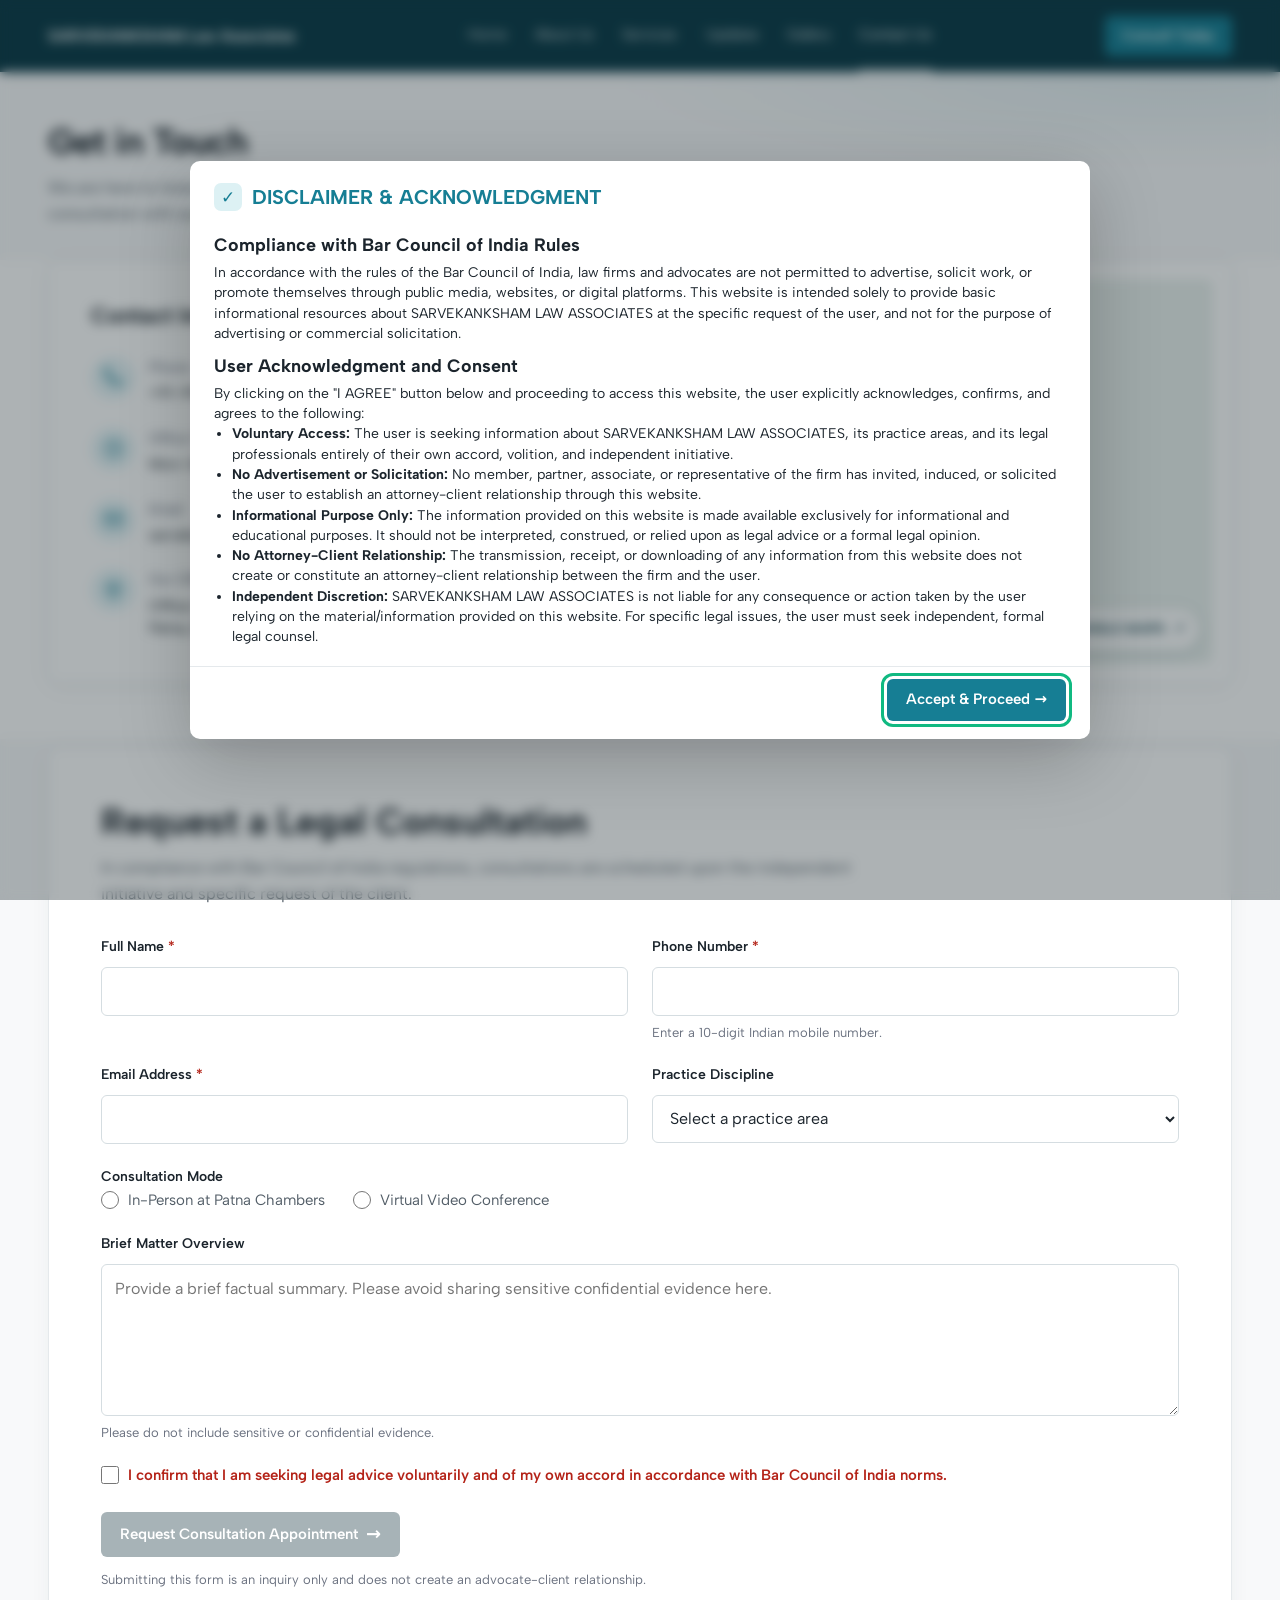
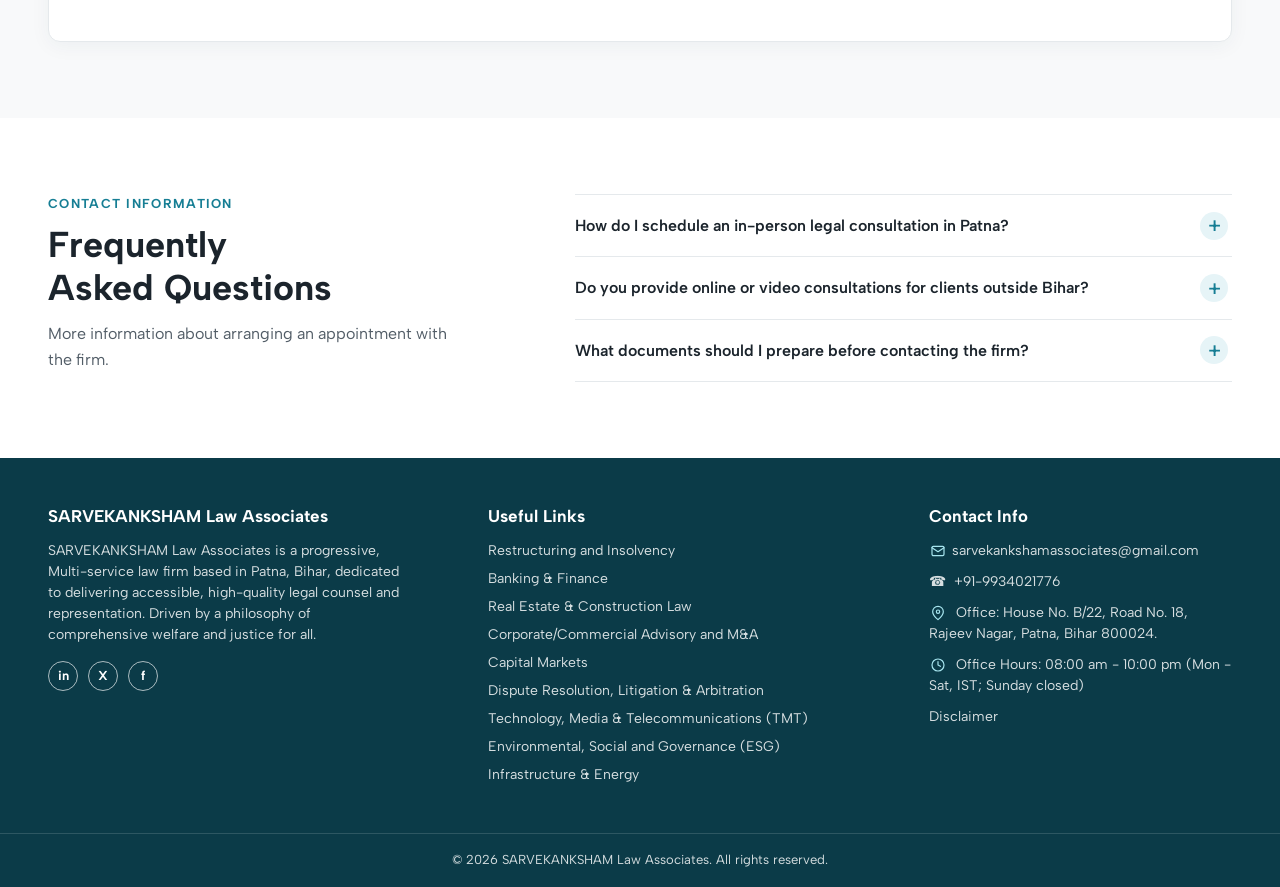
==== commit 06714e5b: "Fix consultation consent and form error handling Gate the appointment CTA on consent and identify Ne" ====
--- a/contact.html
+++ b/contact.html
@@ -195,10 +195,10 @@
             <p>In compliance with Bar Council of India regulations, consultations are scheduled upon the independent initiative and specific request of the client.</p>
           </header>
 
-          <form id="contact-form" name="consultation-request" method="POST" data-netlify="true" netlify-honeypot="bot-field">
+          <form id="contact-form" name="consultation-request" method="POST" action="/" data-netlify="true" netlify-honeypot="bot-field">
             <input type="hidden" name="form-name" value="consultation-request">
             <input type="hidden" name="subject" value="New consultation request from SARVEKANKSHAM Law Associates website">
-            <p class="contact-form__submission-message" role="alert" data-form-error hidden>Your request could not be sent. Please try again or call <a href="tel:+919934021776">+91-9934021776</a>.</p>
+            <p class="contact-form__submission-message" role="alert" data-form-error hidden><span data-form-error-message>Your request could not be sent. Please try again</span> or call <a href="tel:+919934021776">+91-9934021776</a>.</p>
             <p class="form-field__hint" role="status" data-form-pending hidden>Sending your request...</p>
             <div class="contact-form__honeypot" aria-hidden="true">
               <label for="bot-field">Leave this field empty</label>
@@ -264,7 +264,7 @@
               </div>
             </div>
 
-            <button class="btn-primary consultation-submit" type="submit">Request Consultation Appointment <span aria-hidden="true">→</span></button>
+            <button class="btn-primary consultation-submit" type="submit" disabled>Request Consultation Appointment <span aria-hidden="true">→</span></button>
             <p class="contact-form__privacy">Submitting this form is an inquiry only and does not create an advocate-client relationship.</p>
           </form>
           <div class="consultation-confirmation" role="status" tabindex="-1" data-form-success hidden>
--- a/assets/css/pages/contact.css
+++ b/assets/css/pages/contact.css
@@ -303,6 +303,16 @@
 .consultation-submit {
   min-width: 250px;
   margin-top: 26px;
+}
+
+.consultation-submit:disabled {
+  background: #A7B3B7;
+  color: #FFFFFF;
+  cursor: not-allowed;
+}
+
+.consultation-submit:disabled:hover {
+  background: #A7B3B7;
 }
 
 .consultation-submit span {
